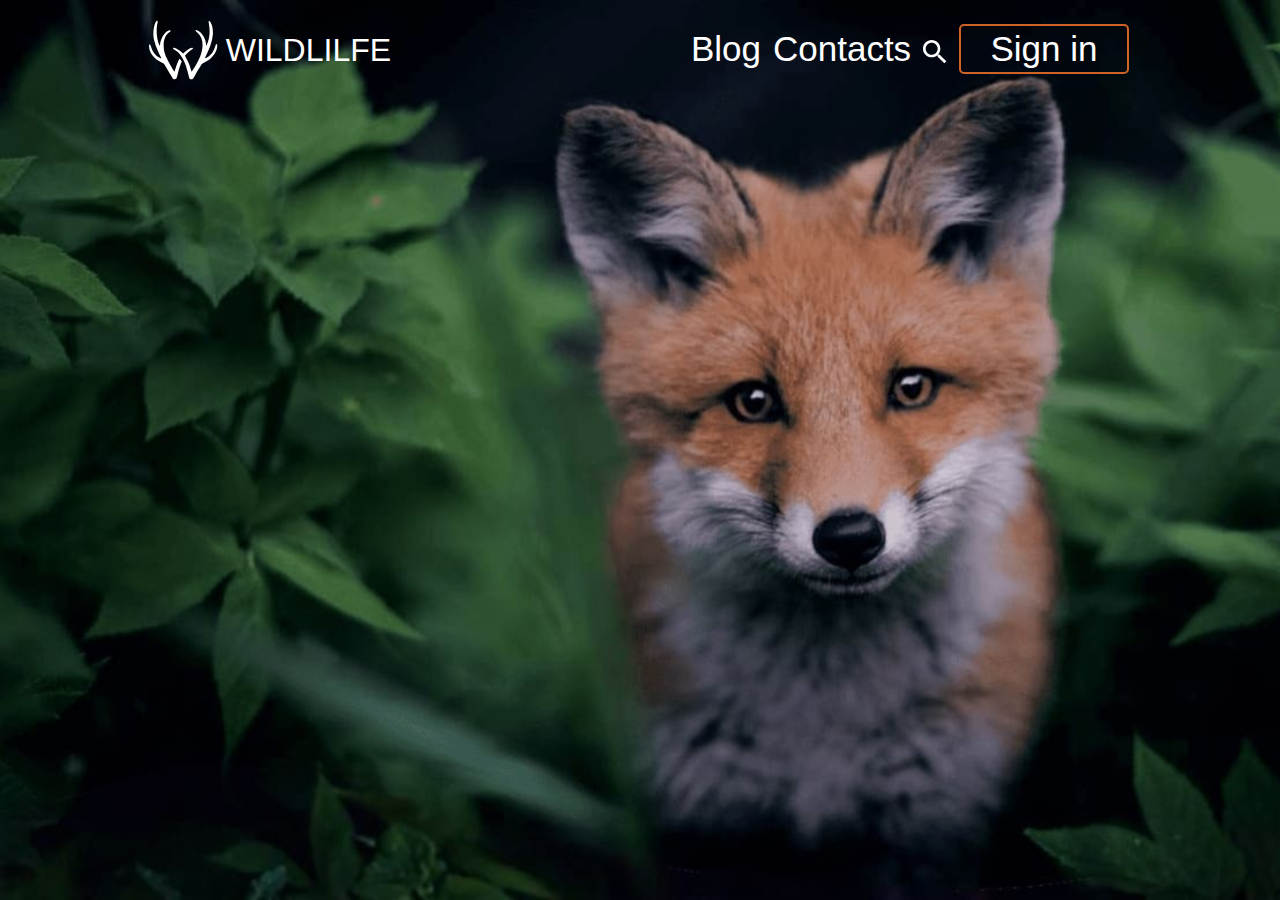
==== wildlife/index.html @ 035adb91 "fead: header finished" ====
<!DOCTYPE html>
<html lang="en">
    <head>
        <meta charset="UTF-8">
        <meta name="viewport" content="width=device-width, initial-scale=1.0">
        <link rel="stylesheet" href="./style.css">
        <title>header</title>
    </head>
    <body>
        <div class="header">
            <header class="golova">
                <div class="header1">
                    <nav class="menu1">
                        <ul class="logo1">
                            <li><img src="./asserts/logo.svg" alt=""></li>
                            <li><a href="#" class="text_logo">WILDLILFE</a></li>
                        </ul>
                    </nav>
                </div>
                <div class="header2">
                    <nav class="ip">
                        <ul class="i_p">
                            <li class="info">
                                <a href="#" class="inf">
                                    Blog
                                </a>
                            </li>
                            <li class="info">
                                <a href="#" class="inf">
                                    Contacts
                                </a>
                            <li class="info">
                                <a href="#" class="inf">
                                    <img src="./asserts/lupa.svg" alt="" class="lupa">
                                </a>
                                </li>
                            </li>
                            <li class="info">
                                <a href="#" class="sign">
                                    Sign in
                                </a>
                            </li>
                        </ul>
                    </nav>
                </div>
            </header>
        </div>
        <h1 class="close">wildlife</h1>
    </body>
</html>
---- wildlife/style.css ----
*{
    margin: 0;
    padding: 0;
    text-decoration: none;
    box-sizing: border-box;
    list-style-type: none;
}

body{
    display: flex;
    background: url(./asserts/fon228.svg);
    background-attachment: fixed;
    background-size: cover;
    flex-direction: column;
}

.header{
    display: flex;
    width: 100%;
    height: 800px;
    justify-content: space-around;
    background-position: center;
}

.golova{
    display: flex;
    width: 100%;
    height: 800px;
    justify-content: space-around;
    background-position: center;
}
.header1{
    max-width: 250px;
    width: 100%;
    height: 50px;
    padding-top: 20px;
}

.menu1{
    font-style: normal;
    font-size: 32px;
    font-weight: 400px;
    line-height: 60px;
    font-family: -apple-system, BlinkMacSystemFont, 'Segoe UI', Roboto, Oxygen, Ubuntu, Cantarell, 'Open Sans', 'Helvetica Neue', sans-serif;
    text-align: left;
}

.logo1{
    display: flex;
    justify-content: space-around;
}

.text_logo{
    color: white;
}

.header2{
    width: 100%;
    max-width: 450px;
    padding-top: 20px;
    height: 50px;
}

.ip{
    line-height: 50px;
    font-size: 35px;
    font-weight: 430px;
    font-family: -apple-system, BlinkMacSystemFont, 'Segoe UI', Roboto, Oxygen, Ubuntu, Cantarell, 'Open Sans', 'Helvetica Neue', sans-serif;
}

.i_p{
    display: flex;
    color: white;
    justify-content: space-around;
    align-items: center;
}

.inf{
    color: white;
}

.sign{
    font-style: normal;
    display: flex;
    justify-content: center;
    color: #FFFFFF;
    text-decoration: none;
    box-sizing: border-box;
    border-radius: 5px;
    width: 170px;
    height: 50px;
    border: 2px solid #CD6326;
    align-items: center;
    font-size: 35px;
    font-weight: 400px;
    font-family: -apple-system, BlinkMacSystemFont, 'Segoe UI', Roboto, Oxygen, Ubuntu, Cantarell, 'Open Sans', 'Helvetica Neue', sans-serif;
    line-height: 50px;
}

.close{
    position: absolute;
    font-size: 0px;
}

.lupa{
    padding-top: 20px;
}
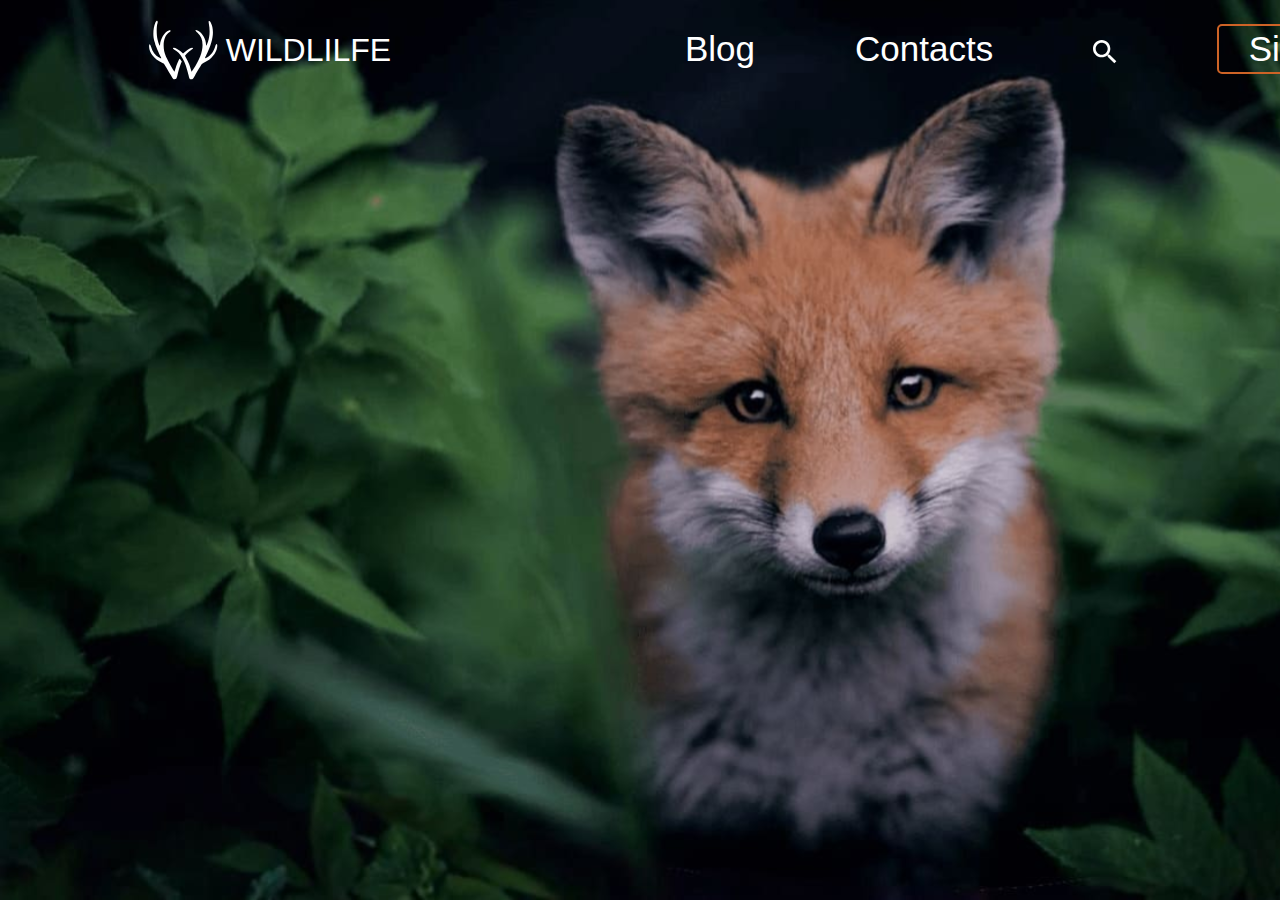
==== commit 29c55e10: "init: start survival task" ====
--- a/wildlife/index.html
+++ b/wildlife/index.html
@@ -45,6 +45,6 @@
                 </div>
             </header>
         </div>
-        <h1 class="close">wildlife</h1>
+        <h1>WILDLIFE</h1>
     </body>
 </html>--- a/wildlife/style.css
+++ b/wildlife/style.css
@@ -17,7 +17,7 @@
 .header{
     display: flex;
     width: 100%;
-    height: 800px;
+    height: 400px;
     justify-content: space-around;
     background-position: center;
 }
@@ -59,6 +59,7 @@
     max-width: 450px;
     padding-top: 20px;
     height: 50px;
+    margin: 0px;
 }
 
 .ip{
@@ -73,10 +74,14 @@
     color: white;
     justify-content: space-around;
     align-items: center;
+   
 }
+
 
 .inf{
     color: white;
+    margin-right: 100px;
+    font-family: -apple-system, BlinkMacSystemFont, 'Segoe UI', Roboto, Oxygen, Ubuntu, Cantarell, 'Open Sans', 'Helvetica Neue', sans-serif;
 }
 
 .sign{
@@ -105,3 +110,9 @@
 .lupa{
     padding-top: 20px;
 }
+
+h1{
+    position: absolute;
+    font-size: 0px;
+    color: rgba(0, 0, 0, 0);
+}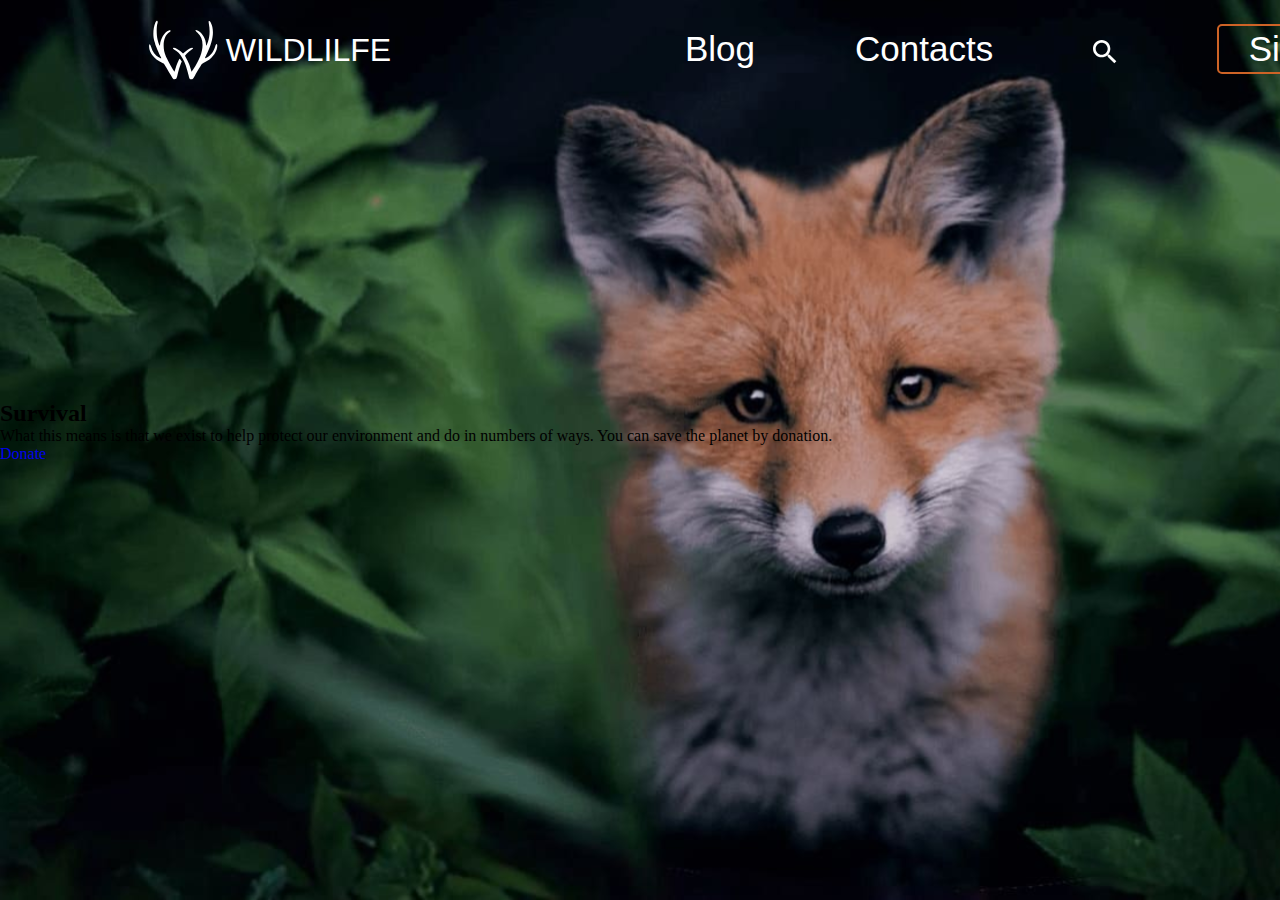
==== commit 3a2bd1d4: "feat: html code done" ====
--- a/wildlife/index.html
+++ b/wildlife/index.html
@@ -46,5 +46,22 @@
             </header>
         </div>
         <h1>WILDLIFE</h1>
+        <div class="survival">
+            <div class="title">
+                <h2>Survival</h2>
+            </div>
+            <div class="text">
+                <p class="surv_text">
+                    What this means is that we exist to help protect our 
+                    environment and do in numbers of ways. 
+                    You can save the planet by donation.
+                </p>
+            </div>
+            <div class="donate">
+                <a href="#" class="donate_button">
+                    Donate
+                </a>
+            </div>
+        </div>
     </body>
 </html>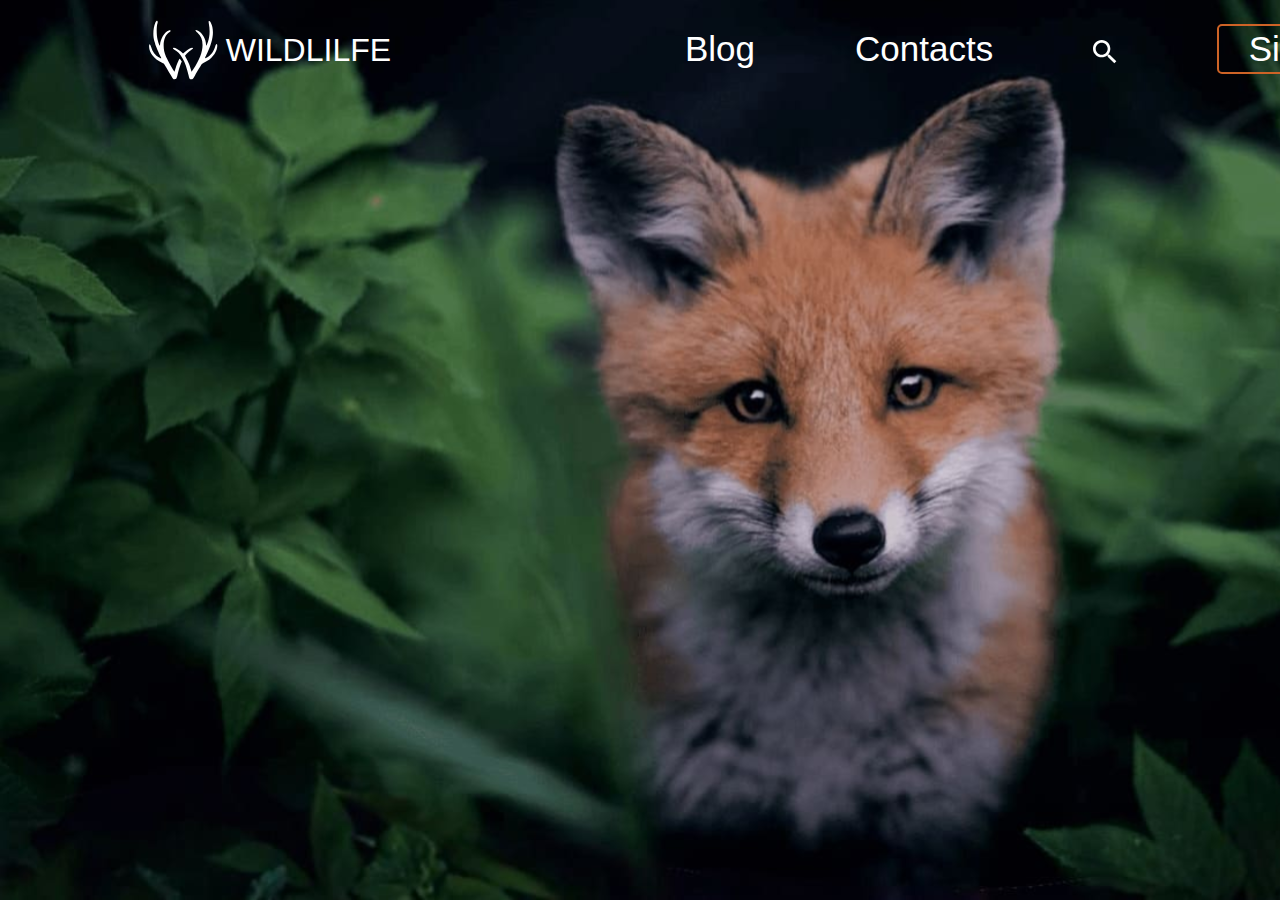
==== commit 134d4c43: "init: start survival task" ====
--- a/wildlife/index.html
+++ b/wildlife/index.html
@@ -46,22 +46,5 @@
             </header>
         </div>
         <h1>WILDLIFE</h1>
-        <div class="survival">
-            <div class="title">
-                <h2>Survival</h2>
-            </div>
-            <div class="text">
-                <p class="surv_text">
-                    What this means is that we exist to help protect our 
-                    environment and do in numbers of ways. 
-                    You can save the planet by donation.
-                </p>
-            </div>
-            <div class="donate">
-                <a href="#" class="donate_button">
-                    Donate
-                </a>
-            </div>
-        </div>
     </body>
 </html>--- a/wildlife/style.css
+++ b/wildlife/style.css
@@ -115,4 +115,4 @@
     position: absolute;
     font-size: 0px;
     color: rgba(0, 0, 0, 0);
-}+}
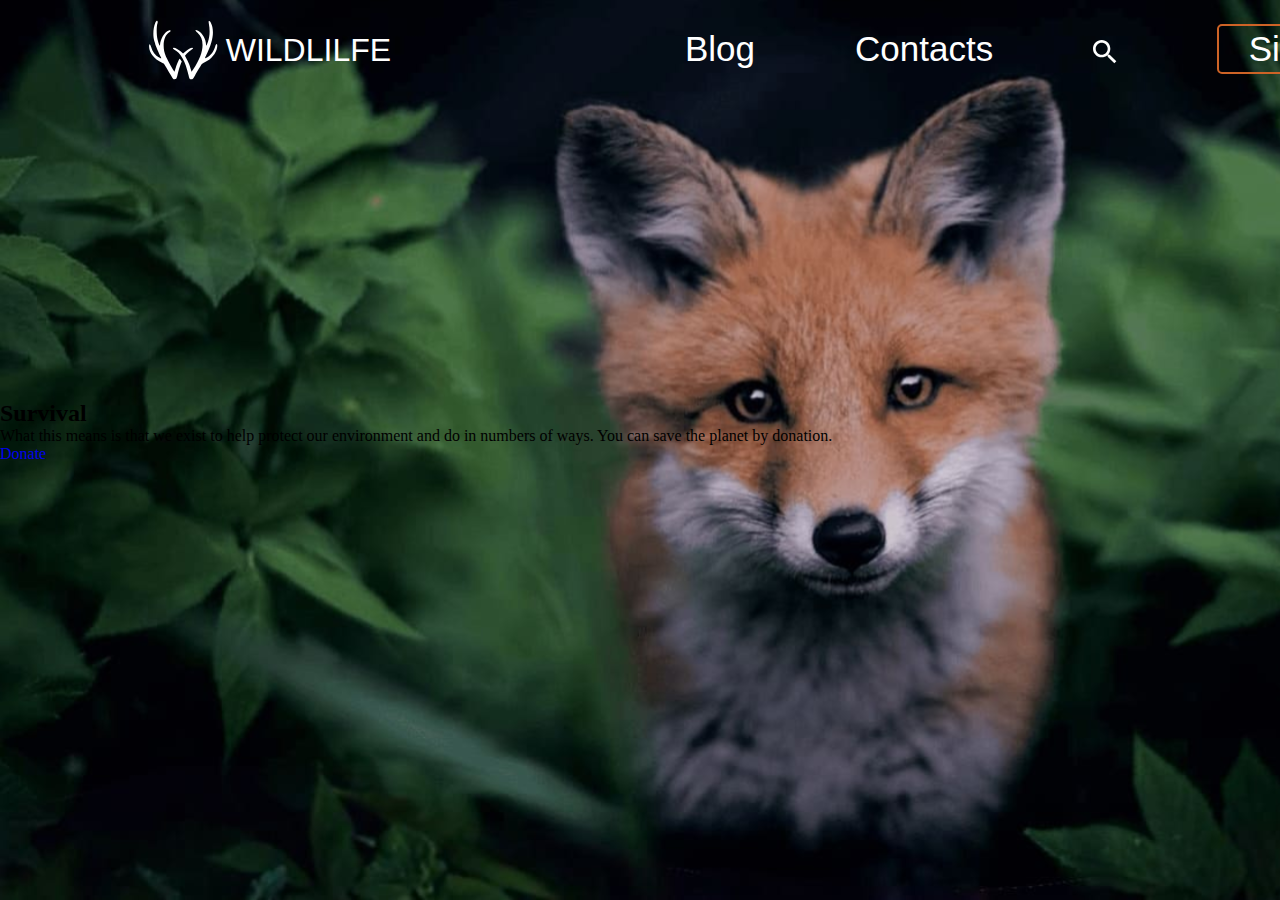
==== commit e5f02203: "feat: html code done" ====
--- a/wildlife/index.html
+++ b/wildlife/index.html
@@ -46,5 +46,22 @@
             </header>
         </div>
         <h1>WILDLIFE</h1>
+        <div class="survival">
+            <div class="title">
+                <h2>Survival</h2>
+            </div>
+            <div class="text">
+                <p class="surv_text">
+                    What this means is that we exist to help protect our 
+                    environment and do in numbers of ways. 
+                    You can save the planet by donation.
+                </p>
+            </div>
+            <div class="donate">
+                <a href="#" class="donate_button">
+                    Donate
+                </a>
+            </div>
+        </div>
     </body>
 </html>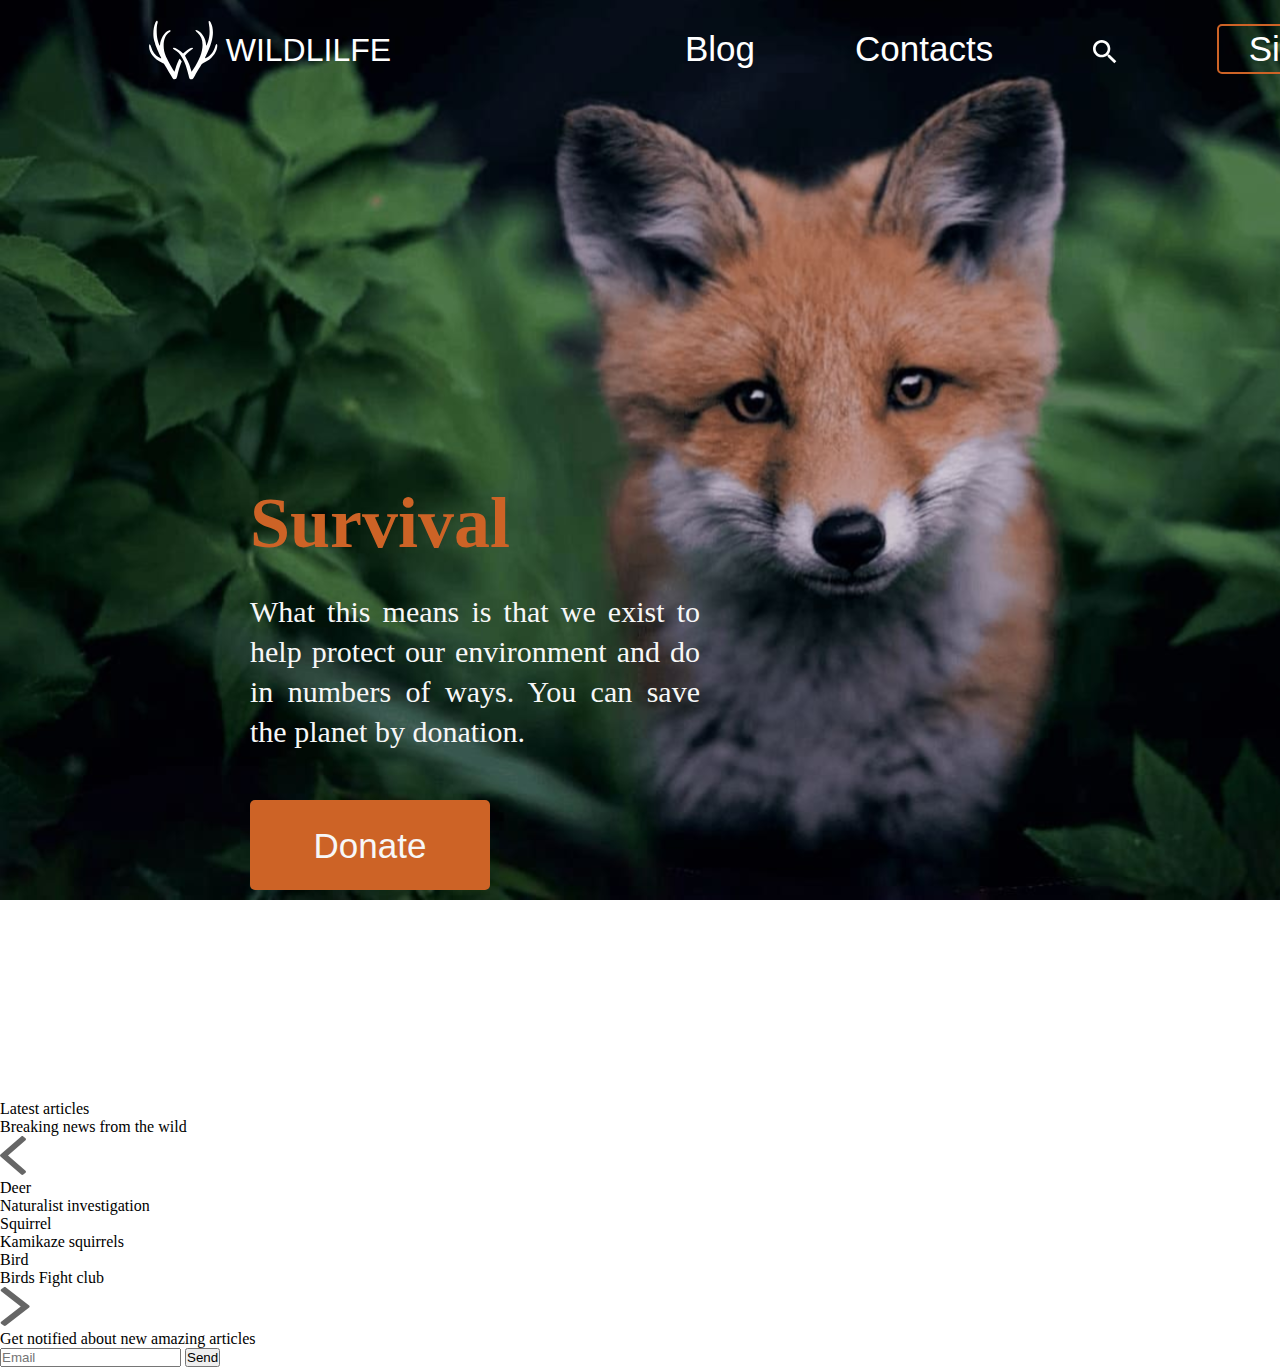
==== commit d459b8f1: "feat: html code done" ====
--- a/wildlife/index.html
+++ b/wildlife/index.html
@@ -63,5 +63,83 @@
                 </a>
             </div>
         </div>
+        <div class="latest_articles">
+            <div class="hight_text">
+                    <div class="main_text">
+                        Latest articles
+                    </div>
+                    <div class="pustota"></div>
+                    <div class="text1">
+                        Breaking news from the wild
+                    </div>
+            </div>
+            <div class="block">
+                    <div class="half">
+                        <div class="arrow1">
+                            <a href="#">
+                                <svg width="26" height="39" viewBox="0 0 26 39" fill="none" xmlns="http://www.w3.org/2000/svg">
+                                    <path d="M25.9913 3.24993C25.9913 3.56219 25.8125 3.91383 25.545 4.14844L8.00063 19.4998L25.545 34.8511C25.8131 35.0857 25.9913 35.4368 25.9913 35.7496C25.9913 36.0624 25.8125 36.4135 25.545 36.6481L23.3131 38.601C23.045 38.8356 22.6438 38.9915 22.2863 38.9915C21.9288 38.9915 21.5275 38.8351 21.2594 38.601L0.455627 20.3977C0.187502 20.1631 0.00937653 19.812 0.00937653 19.4992C0.00937653 19.1864 0.188127 18.8353 0.455627 18.6007L21.2594 0.397427C21.5275 0.162818 21.9288 0.00695801 22.2863 0.00695801C22.6438 0.00695801 23.045 0.163365 23.3131 0.397427L25.545 2.35032C25.8131 2.58493 25.9913 2.89719 25.9913 3.24883V3.24993Z" fill="#666666"/>
+                                </svg>
+                            </a>                         
+                        </div>
+                        <div class="kartinka1">
+                            <div class="kartinka1_text">
+                                <div class="kartinka1_text_h1">
+                                    Deer
+                                </div>
+                                <div class="kartinka1_pustota1"></div>
+                                <div class="kartinka1_text_h2">
+                                    Naturalist investigation
+                                </div>
+                                <div class="kartinka1_pustota2"></div>
+                            </div>
+                        </div>
+                        <div class="kartinka2">
+                            <div class="kartinka2_text">
+                                <div class="kartinka2_text_h1">
+                                    Squirrel
+                                </div>
+                                <div class="kartinka2_pustota1"></div>
+                                <div class="kartinka2_text_h2">
+                                    Kamikaze squirrels
+                                </div>
+                                <div class="kartinka2_pustota2"></div>
+                            </div>
+                        </div>
+                        <div class="kartinka3">
+                            <div class="kartinka3_text">
+                                <div class="kartinka3_text_h1">
+                                    Bird
+                                </div>
+                                <div class="kartinka3_pustota1"></div>
+                                <div class="kartinka3_text_h2">
+                                    Birds Fight club
+                                </div>
+                                <div class="kartinka3_pustota2"></div>
+                            </div>
+                        </div>
+                        <div class="arrow2">
+                            <a href="">
+                                <svg width="30" height="39" viewBox="0 0 30 39" fill="none" xmlns="http://www.w3.org/2000/svg">
+                                    <path d="M29.6512 19.4997C29.6512 19.812 29.4517 20.1636 29.1531 20.3982L5.93029 38.6015C5.63098 38.8361 5.18308 38.992 4.78401 38.992C4.38494 38.992 3.93703 38.8356 3.63773 38.6015L1.14633 36.6486C0.847031 36.414 0.648193 36.1017 0.648193 35.7501C0.648193 35.4378 0.847728 35.0862 1.14633 34.8516L20.7308 19.5003L1.14633 4.14894C0.847031 3.91433 0.648193 3.56323 0.648193 3.25042C0.648193 2.93761 0.847728 2.58651 1.14633 2.3519L3.63773 0.399014C3.93703 0.164405 4.38494 0.00854492 4.78401 0.00854492C5.18308 0.00854492 5.63098 0.164952 5.93029 0.399014L29.1531 18.6023C29.4524 18.8369 29.6512 19.188 29.6512 19.5008V19.4997Z" fill="#666666"/>
+                                </svg>   
+                            </a>                        
+                        </div>
+                    </div>
+                </div>
+                <div class="low_block">
+                    <div class="low_text">
+                        <div class="low_text1">
+                            Get notified about new amazing articles
+                        </div>
+                        <div class="pustota_low_text"></div>
+                        <div class="search">
+                            <div class="search_email">
+                                <input type="stroka" name="stroka_email" type="email" placeholder="Email">
+                                <button class="search_button">Send</button>
+                            </div>
+                        </div>
+                    </div>
+                </div>
     </body>
 </html>--- a/wildlife/style.css
+++ b/wildlife/style.css
@@ -102,6 +102,10 @@
     line-height: 50px;
 }
 
+.sign:hover{
+    background-color:#CD6326;
+}
+
 .close{
     position: absolute;
     font-size: 0px;
@@ -116,3 +120,75 @@
     font-size: 0px;
     color: rgba(0, 0, 0, 0);
 }
+
+
+.survival{
+    display: flex;
+    flex-direction: column;
+    width: 274px;
+    height: 700px;
+    justify-content: space-around;
+    left: 250px;
+    top: 570px;
+}
+
+.title{
+    color: #CD6326;
+    font-family: Open Sans;
+    font-style: normal;
+    font-weight: normal;
+    font-size: 48px;
+    line-height: 72px;
+    margin-left: 250px;
+}
+
+
+.text{
+    width: 450px;
+    height: 108px;
+}
+
+.surv_text{
+    text-align: justify;
+    font-family: Open Sans;
+    font-style: normal;
+    font-weight: normal;
+    font-size: 30px;
+    line-height: 40px;
+    color: #F7F7F7;
+    margin-left: 250px;
+    width: 450px;
+    margin-top: -140px;
+}
+
+.title {
+    display: flex;
+}
+
+
+.donate_button{
+    font-family: 'Roboto', sans-serif;
+    font-style: normal;
+    font-weight: normal;
+    font-size: 35px;
+    line-height: 27px;
+    text-align: center;
+    color: #F7F7F7;
+    text-decoration: none;
+    border-radius: 5px;
+    width: 240px;
+    height: 90px;
+    display: flex;
+    align-items: center;
+    justify-content: center;
+    background: #CD6326;
+    margin-left: 250px;
+    position: absolute;
+    left: 0px;
+    top: 800px;
+}
+
+.donate__button:hover {
+    background: #894219;
+    transition: 0.3s;
+}
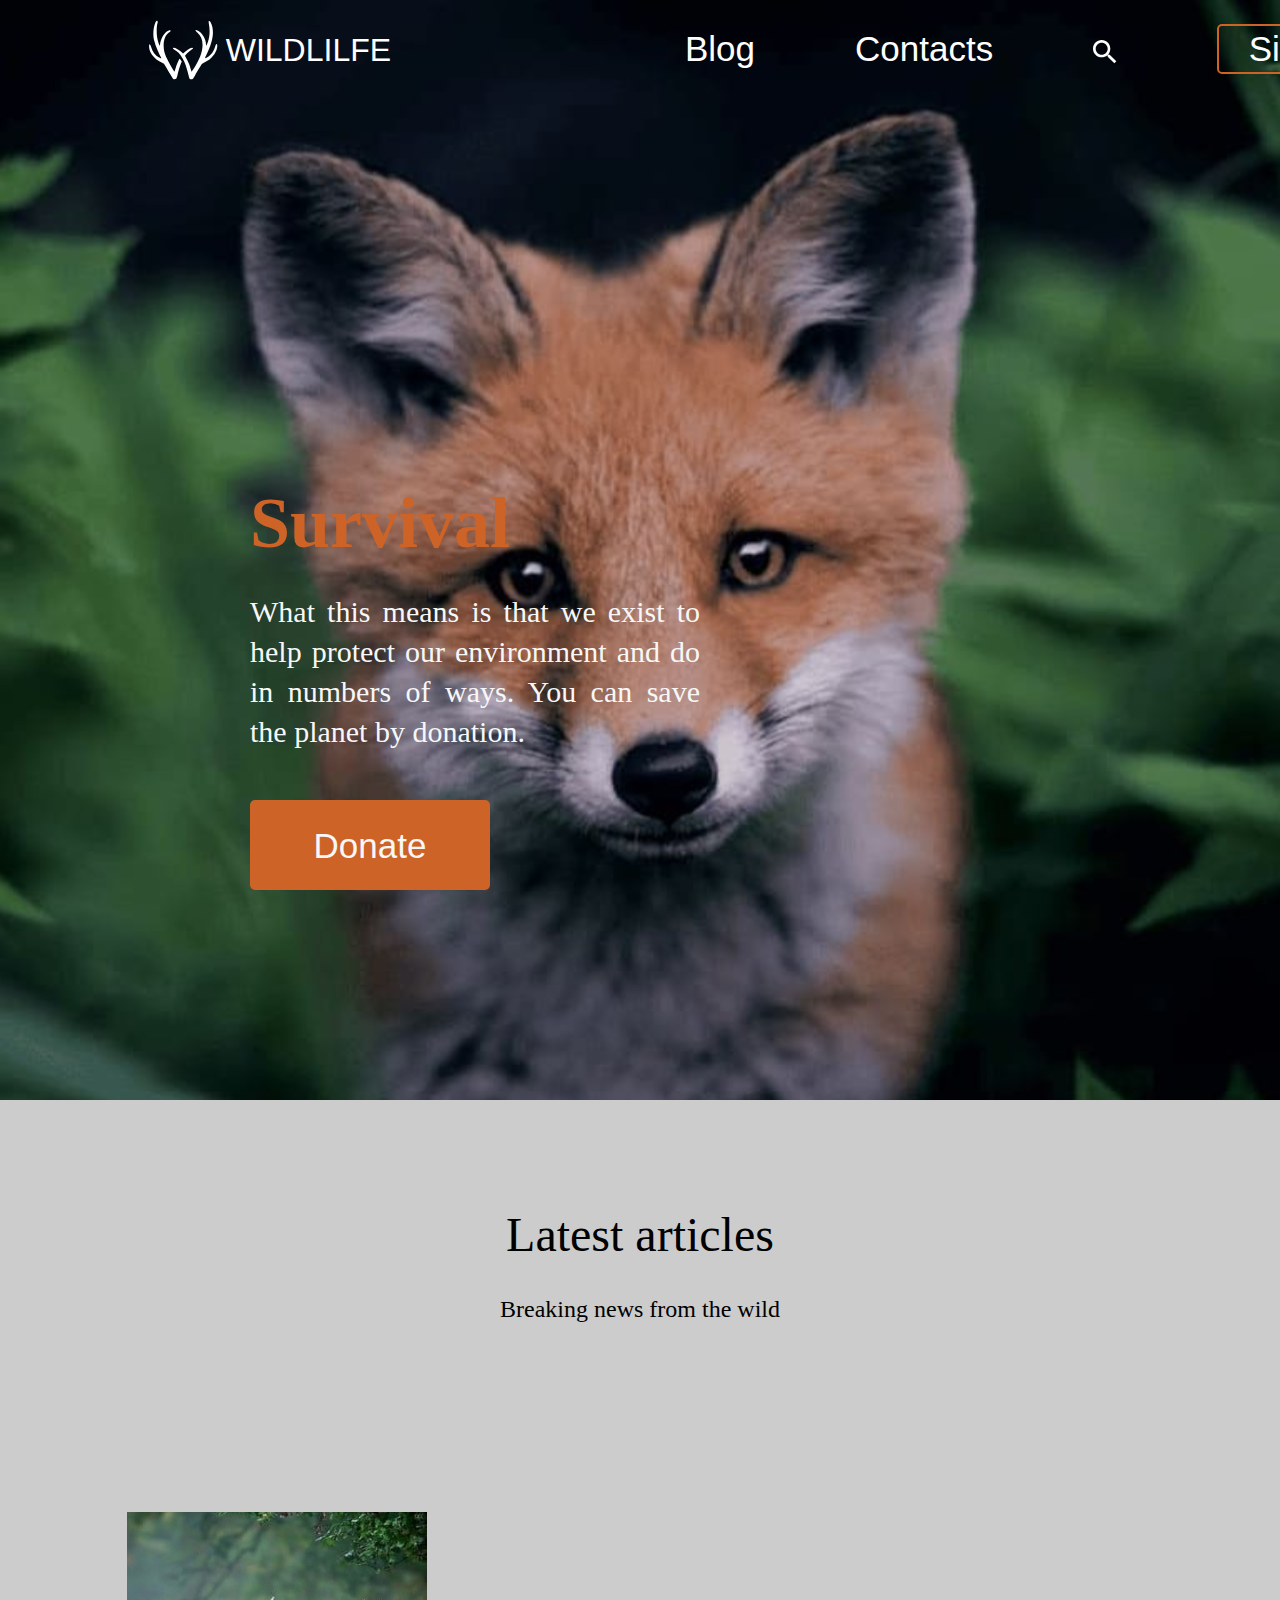
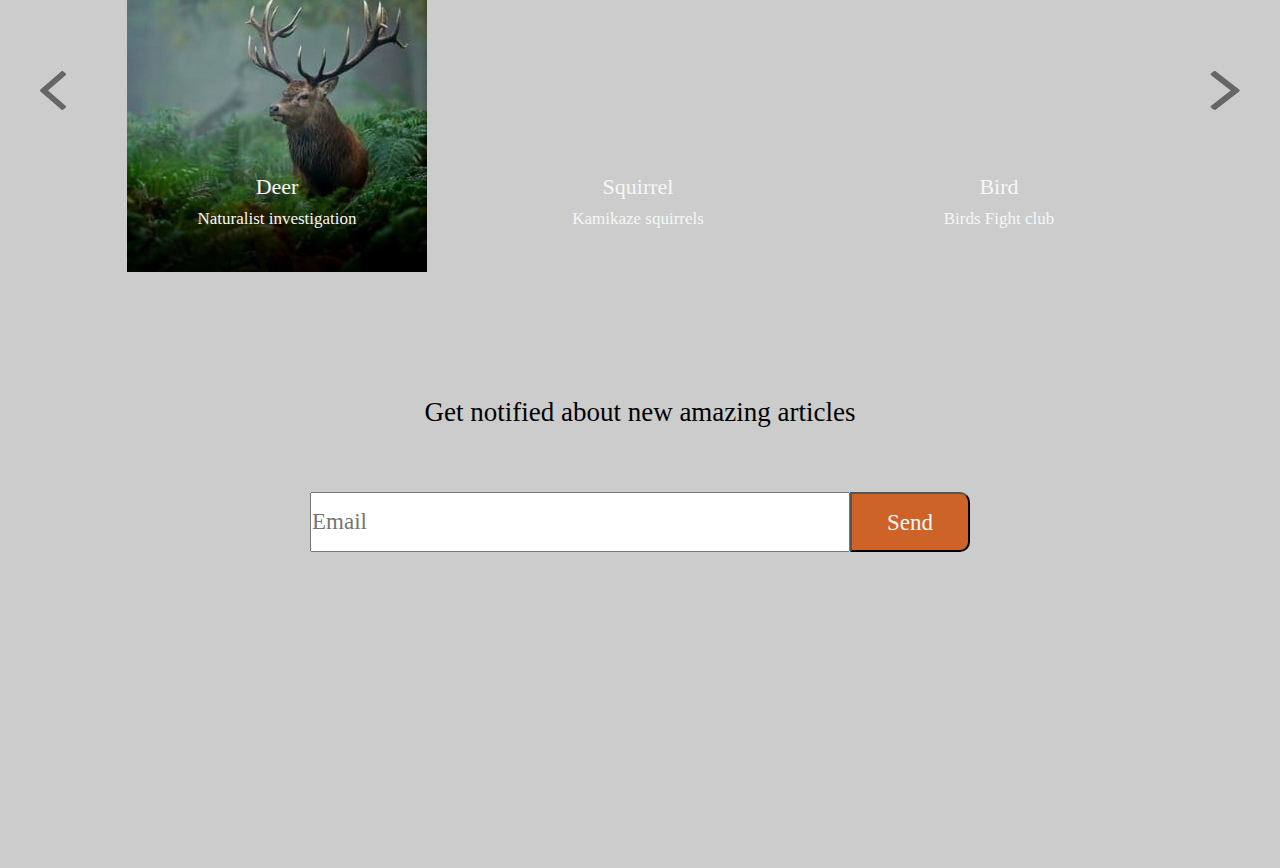
==== commit f79f4849: "init: start footer task" ====
--- a/wildlife/index.html
+++ b/wildlife/index.html
@@ -142,4 +142,4 @@
                     </div>
                 </div>
     </body>
-</html>+</html>
--- a/wildlife/style.css
+++ b/wildlife/style.css
@@ -9,9 +9,10 @@
 body{
     display: flex;
     background: url(./asserts/fon228.svg);
-    background-attachment: fixed;
-    background-size: cover;
-    flex-direction: column;
+    flex-direction: column;
+    background-position: top;
+    background-size: 2400px;
+    background-repeat: no-repeat;
 }
 
 .header{
@@ -76,7 +77,6 @@
     align-items: center;
    
 }
-
 
 .inf{
     color: white;
@@ -121,7 +121,6 @@
     color: rgba(0, 0, 0, 0);
 }
 
-
 .survival{
     display: flex;
     flex-direction: column;
@@ -142,7 +141,6 @@
     margin-left: 250px;
 }
 
-
 .text{
     width: 450px;
     height: 108px;
@@ -164,7 +162,6 @@
 .title {
     display: flex;
 }
-
 
 .donate_button{
     font-family: 'Roboto', sans-serif;
@@ -192,3 +189,293 @@
     background: #894219;
     transition: 0.3s;
 }
+
+.latest_articles{
+    height: 1368px;
+    display: flex;
+    flex-direction: column;
+    background-color: #CCCCCC;
+    align-items: center;
+}
+
+.hight_text{
+    height: 350px;
+    width: 1440px;
+    display: flex;
+    justify-content: center;
+    flex-direction: column;
+}
+
+.main_text{
+    width: 1440px;
+    height: 72px;
+    font-family: Open Sans;
+    font-style: normal;
+    font-weight: normal;
+    font-size: 48px;
+    line-height: 72px;
+    text-align: center;
+    display: flex;
+    justify-content: center;
+}
+
+.pustota{
+    height:20px;
+    width: 1440px;
+}
+
+.text1{
+    height:36px;
+    width: 1440px;
+    font-family: Open Sans;
+    font-style: normal;
+    font-weight: normal;
+    font-size: 24px;
+    line-height: 36px;
+    text-align: center;
+}
+
+.block{
+    height: 480px;
+    width: 1440px;
+    display: flex;
+    justify-content: center;
+    background-color: #CCCCCC;
+    align-items: flex-end;
+}
+
+.half{
+    height:360px;
+    width:1200px;
+    display: flex;
+    justify-content: space-between;
+    align-items: center;
+}
+
+.kartinka1{
+    width: 300px;
+    height: 360px;
+    display: flex;
+    justify-content:center;
+    align-items: flex-end;
+    background-image: url(./asserts/deer.jpg);
+}
+
+.kartinka1_text{
+    height: 115px;
+    width: 300px;
+    display: flex;
+    flex-direction: column;
+    justify-content: flex-end;
+    align-items: center;
+}
+
+.kartinka1_text_h1{
+    width: 52px;
+    height: 36px;
+    font-family: Open Sans;
+    font-style: normal;
+    font-weight: normal;
+    font-size: 22px;
+    line-height: 36px;
+    text-align: center;
+    color: #F7F7F7;
+}
+
+.kartinka1_pustotal{
+    height:10px;
+    width:300px;
+}
+
+.kartinka1_text_h2{
+    width: 186px;
+    height: 27px;
+    font-family: Open Sans;
+    font-style: normal;
+    font-weight: normal;
+    font-size: 17px;
+    line-height: 27px;
+    text-align: center;
+    color: #F7F7F7;
+}
+
+.kartinka1_pustota2{
+    width:300px;
+    height:40px;
+}
+
+.kartinka2{
+    width: 300px;
+    height: 360px;
+    display: flex;
+    justify-content:center;
+    align-items: flex-end;
+    background-image: url(/asserts/squirrel.jpg);
+}
+
+.kartinka2_text{
+    height: 115px;
+    width: 300px;
+    display: flex;
+    flex-direction: column;
+    justify-content: flex-end;
+    align-items: center;
+}
+
+.kartinka2_text_h1{
+    width: 82px;
+    height: 36px;
+    font-family: Open Sans;
+    font-style: normal;
+    font-weight: normal;
+    font-size: 22px;
+    line-height: 36px;
+    text-align: center;
+    color: #F7F7F7;
+}
+
+.kartinka2_pustotal{
+    height:10px;
+    width:300px;
+}
+
+.kartinka2_text_h2{
+    width: 152px;
+    height: 27px;
+    font-family: Open Sans;
+    font-style: normal;
+    font-weight: normal;
+    font-size: 17px;
+    line-height: 27px;
+    text-align: center;
+    color: #F7F7F7;
+}
+
+.kartinka2_pustota2{
+    width:300px;
+    height:40px;
+}
+
+.kartinka3{
+    width: 300px;
+    height: 360px;
+    display: flex;
+    justify-content:center;
+    align-items: flex-end;
+    background-image: url(/asserts/bird.jpg);
+}
+
+.kartinka3_text{
+    height: 115px;
+    width: 300px;
+    display: flex;
+    flex-direction: column;
+    justify-content: flex-end;
+    align-items: center;
+}
+
+.kartinka3_text_h1{
+    width: 43px;
+    height: 36px;
+    font-family: Open Sans;
+    font-style: normal;
+    font-weight: normal;
+    font-size: 22px;
+    line-height: 36px;
+    text-align: center;
+    color: #F7F7F7;
+}
+
+.kartinka3_pustotal{
+    height:10px;
+    width:300px;
+}
+
+.kartinka3_text_h2{
+    width: 125px;
+    height: 27px;
+    font-family: Open Sans;
+    font-style: normal;
+    font-weight: normal;
+    font-size: 17px;
+    line-height: 27px;
+    text-align: center;
+    color: #F7F7F7;
+}
+
+.kartinka3_pustota2{
+    width:300px;
+    height:40px;
+}
+
+.low_block{
+    height: 640px;
+    width: 1440px;
+    background-color:#CCCCCC;
+}
+
+.low_text{
+    height:280px;
+    width: 1440px;
+    display: flex;
+    justify-content: flex-end;
+    align-items: center;
+    flex-direction: column;
+}
+.low_text1{
+    width: 526px;
+    height: 40px;
+    font-family: Open Sans;
+    font-style: normal;
+    font-weight: normal;
+    font-size: 27px;
+    line-height: 40px;
+    text-align: center;
+}
+
+.pustota_low_text{
+    width: 1440px;
+    height: 60px;
+}
+
+.search_email{
+    height:60px;
+    width: 660px;
+    display: flex;
+    justify-content: center;
+}
+
+input[type="stroka"]{
+    height: 60px;
+    width: 540px;
+    font-family: Roboto;
+    font-style: normal;
+    font-weight: normal;
+    font-size: 23px;
+    line-height: 27px;
+    display: flex;
+    align-items: center;
+    color: #666666;
+}
+
+.search_button{
+    height: 60px;
+    width: 120px;
+    font-family: Roboto;
+    font-style: normal;
+    font-weight: normal;
+    font-size: 23px;
+    line-height: 27px;
+    display: flex;
+    align-items: center;
+    text-align: center;
+    color: #F7F7F7;
+    background-color:#CD6326;
+    justify-content: center;
+    border-radius: 0px 10px 10px 0px;
+}
+
+
+
+
+
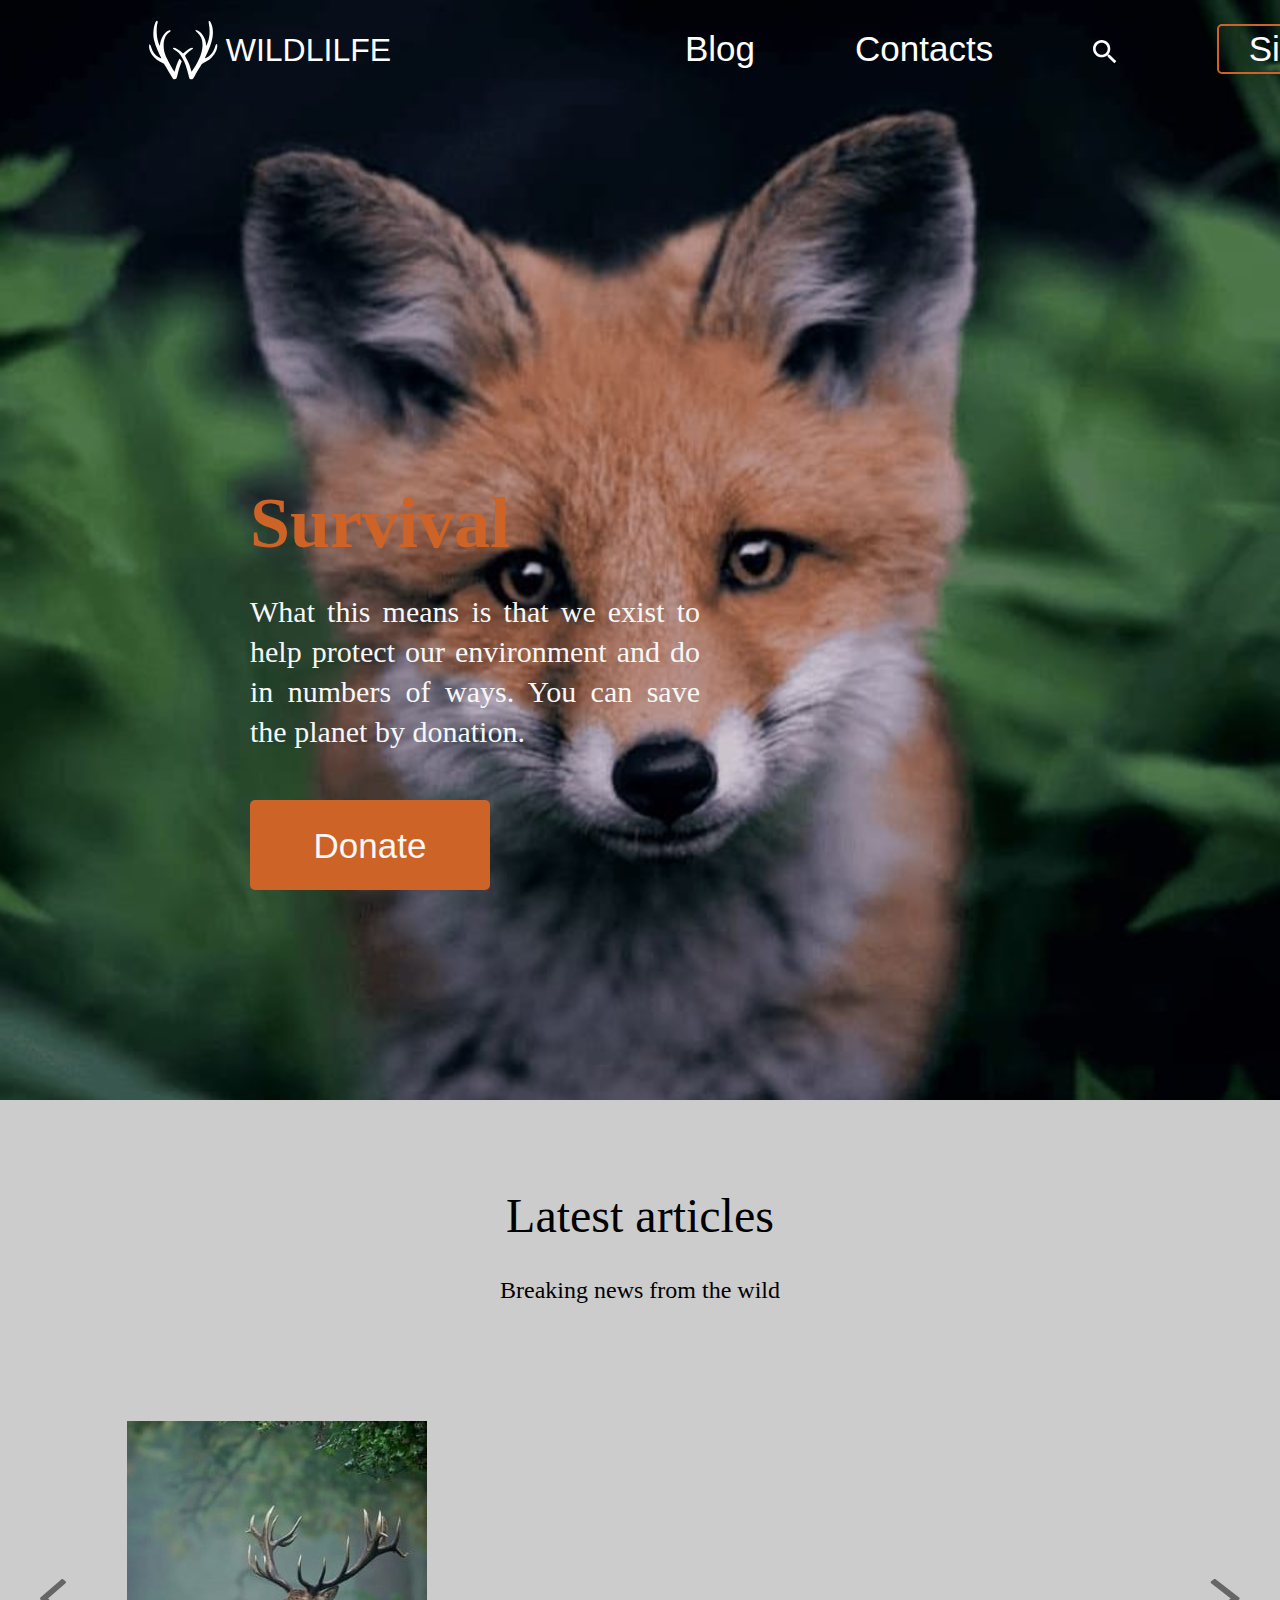
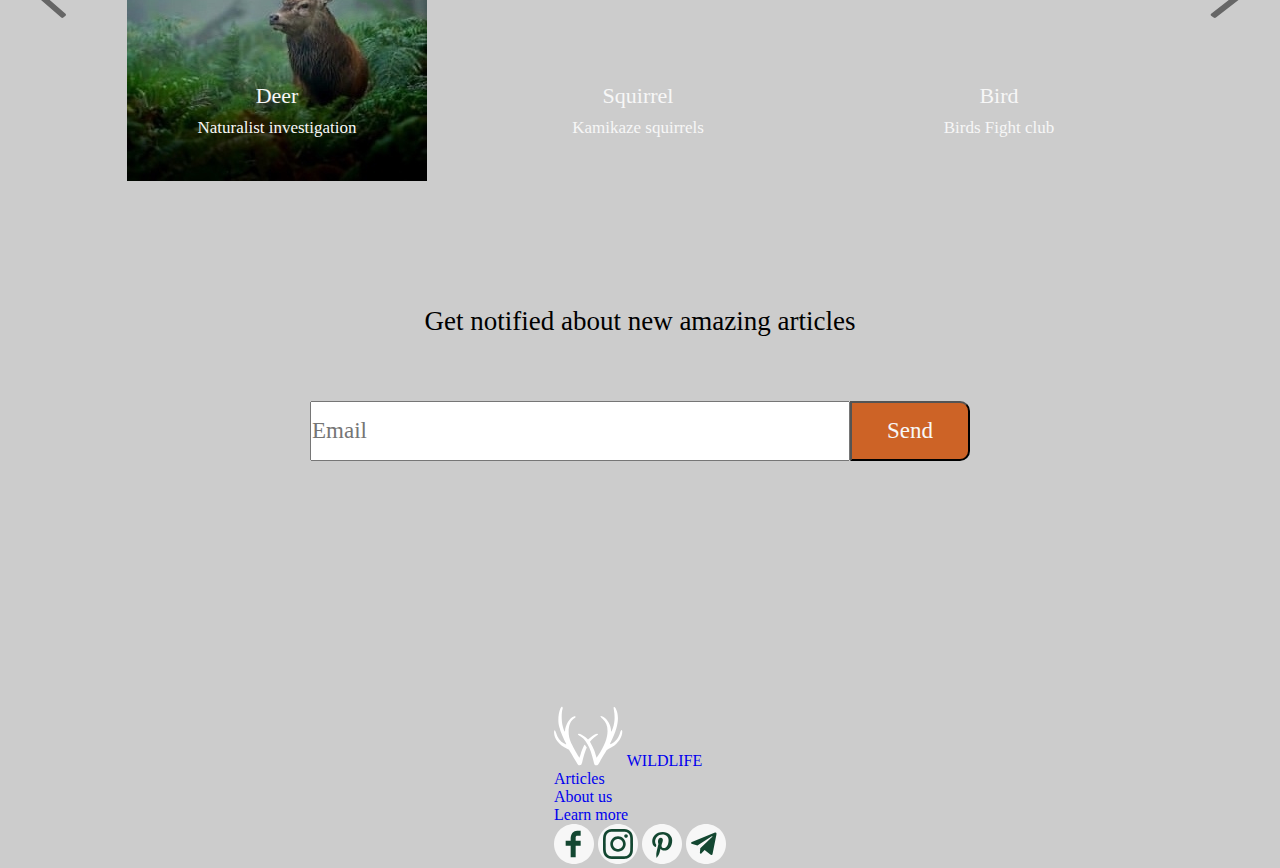
==== commit 6d8f169f: "feat: html code done" ====
--- a/wildlife/index.html
+++ b/wildlife/index.html
@@ -141,5 +141,44 @@
                         </div>
                     </div>
                 </div>
+        <div class="footer">
+            <footer>
+                <ul>
+                    <li>
+                        <div class="footer_logo">
+                            <a href="#" class="footer_logo_kartinka">
+                                <img src="./asserts/logo.svg" alt="">
+                            </a>
+                            <a href="#" class="footer_logo_text">WILDLIFE</a>
+                        </div>
+                    </li>
+                    <li>
+                        <a href="#" class="text_footer">Articles</a>
+                    </li>
+                    <li>
+                        <a href="#" class="text_footer">About us</a>
+                    </li>
+                    <li>
+                        <a href="#" class="text_footer">Learn more</a>
+                    </li>
+                    <li>
+                        <div class="footer_social">
+                            <a href="#" class="face">
+                                <img src="./asserts/Face.svg" alt="">
+                            </a>
+                            <a href="#" class="insta">
+                                <img src="./asserts/insta.svg" alt="">
+                            </a>
+                            <a href="#" class="P">
+                                <img src="./asserts/P.svg" alt="">
+                            </a>
+                            <a href="#" class="telega">
+                                <img src="./asserts/telega.svg" alt="">
+                            </a>
+                        </div>
+                    </li>
+                </ul>
+            </footer>
+        </div>
     </body>
 </html>
